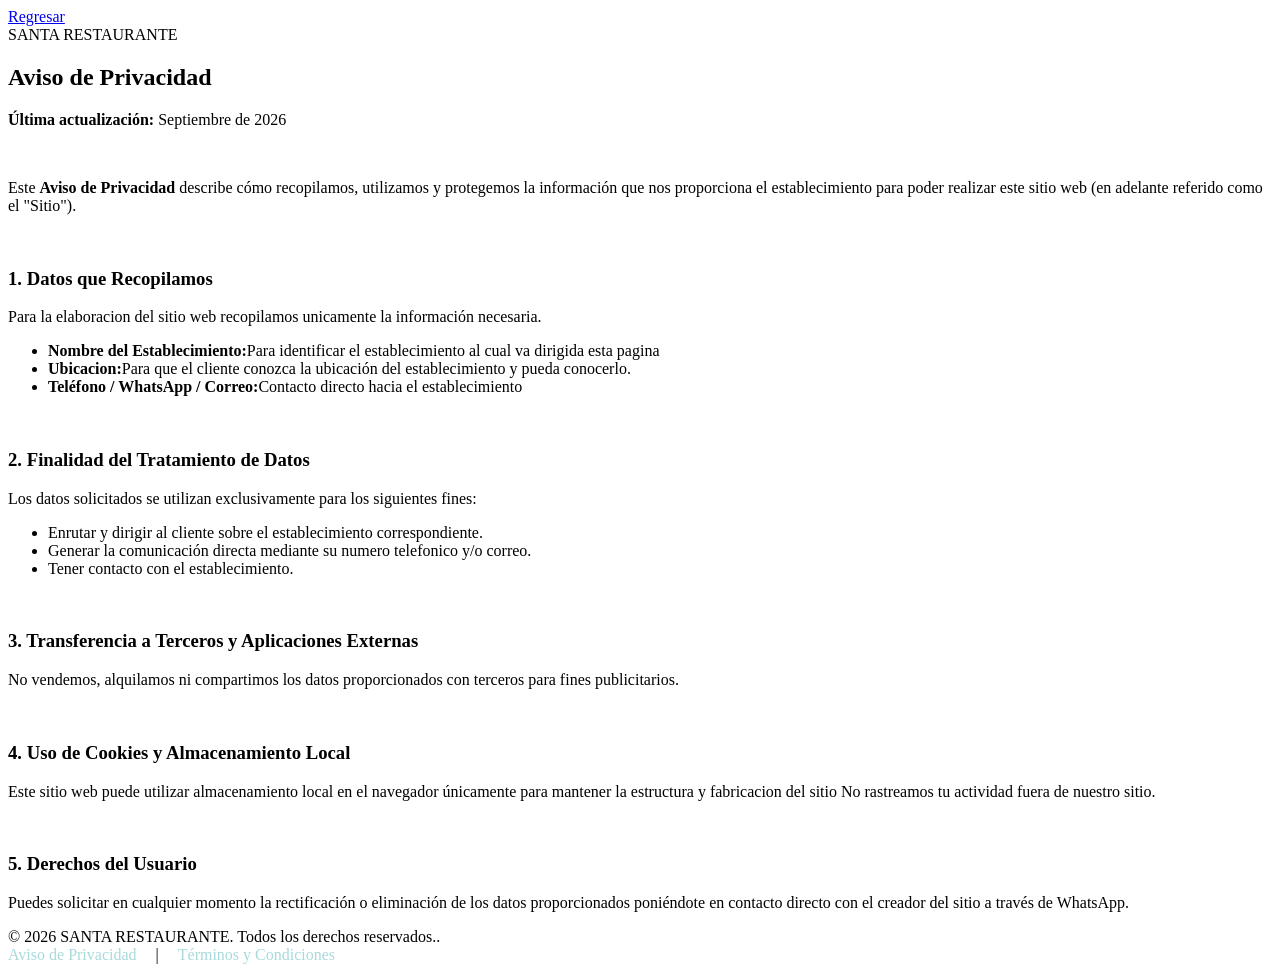
==== avisopri.html @ eaaebca8 "Add files via upload" ====
<!DOCTYPE html>
<html lang="es">
<head>
  <meta charset="UTF-8">
  <meta name="viewport" content="width=device-width, initial-scale=1.0">
  <title>Aviso de privacidad Santa Restaurante</title>

    <link rel="preconnect" href="https://fonts.googleapis.com">
  <link rel="preconnect" href="https://fonts.gstatic.com" crossorigin>
  <link href="https://fonts.googleapis.com/css2?family=Plus+Jakarta+Sans:wght@400;500;700&family=Shrikhand&display=swap" rel="stylesheet">
  <link href="styles1.css" rel="stylesheet">
  <link rel='stylesheet' href='https://cdn-uicons.flaticon.com/4.0.0/uicons-brands/css/uicons-brands.css'>
  <link rel='stylesheet' href='https://cdn-uicons.flaticon.com/4.0.0/uicons-thin-rounded/css/uicons-thin-rounded.css'>
  <link rel='stylesheet' href='https://cdn-uicons.flaticon.com/4.0.0/uicons-regular-straight/css/uicons-regular-straight.css'>
</head>
<body>

    <header>
       <a href="index.html" class="nav-contact-link1">Regresar</a>
       <div class="site-title">SANTA RESTAURANTE</div>
       
    </header>

  <main class="container-page">
    <section class="contact-section">
      <!-- INFORMACIÓN DE CONTACTO -->
      <div class="contact-info">
        <h1>Aviso de Privacidad</h1>
        

         <section id="aviso-privacidad">
    <div class="actualizacion">
    <p><strong>Última actualización:</strong> Septiembre de 2026</p>
    </div><br>

        <p>Este <strong>Aviso de Privacidad</strong> describe cómo recopilamos, utilizamos y protegemos la información que nos proporciona el establecimiento para poder realizar este sitio web (en adelante referido como el "Sitio").</p><br>


    <h3>1. Datos que Recopilamos</h3>
    <p>Para la elaboracion del sitio web recopilamos unicamente la información necesaria. </p>
    <ul>
        <li><strong>Nombre del Establecimiento:</strong>Para identificar el establecimiento al cual va dirigida esta pagina  </li>
        <li><strong>Ubicacion:</strong>Para que el cliente conozca la ubicación del establecimiento y pueda conocerlo. </li>
        <li><strong>Teléfono / WhatsApp / Correo:</strong>Contacto directo hacia el establecimiento</li>
        
    </ul><br>

    <h3>2. Finalidad del Tratamiento de Datos</h3>
    <p>Los datos solicitados se utilizan exclusivamente para los siguientes fines:</p>
    <ul>
        <li>Enrutar y dirigir al cliente sobre el establecimiento correspondiente.</li>
        <li>Generar la comunicación directa mediante su numero telefonico y/o correo.</li>
        <li>Tener contacto con el establecimiento.</li>
    </ul><br>

    <h3>3. Transferencia a Terceros y Aplicaciones Externas</h3>
    <p>No vendemos, alquilamos ni compartimos los datos proporcionados con terceros para fines publicitarios. </p><br>

    <h3>4. Uso de Cookies y Almacenamiento Local</h3>
    <p>Este sitio web puede utilizar almacenamiento local en el navegador únicamente para mantener la estructura y fabricacion del sitio No rastreamos tu actividad fuera de nuestro sitio.</p><br>

    <h3>5. Derechos del Usuario</h3>
    <p>Puedes solicitar en cualquier momento la rectificación o eliminación de los datos proporcionados poniéndote en contacto directo con el creador del sitio a través de  WhatsApp.</p>
</section>
    </section>
  </main>

  <!-- FOOTER -->
            <div class="copyright"> © 2026 SANTA RESTAURANTE. Todos los derechos reservados..<br>

              <a href="avisopri.html" style="color: #a8dadc; text-decoration: none; margin-right: 15px;">Aviso de Privacidad</a> | 
             <a href="terminos.html" style="color: #a8dadc; text-decoration: none; margin-left: 15px;">Términos y Condiciones</a>

              </p>

            </div>
        </div>
    

  <script src="script.js"></script>
</body>
</html>
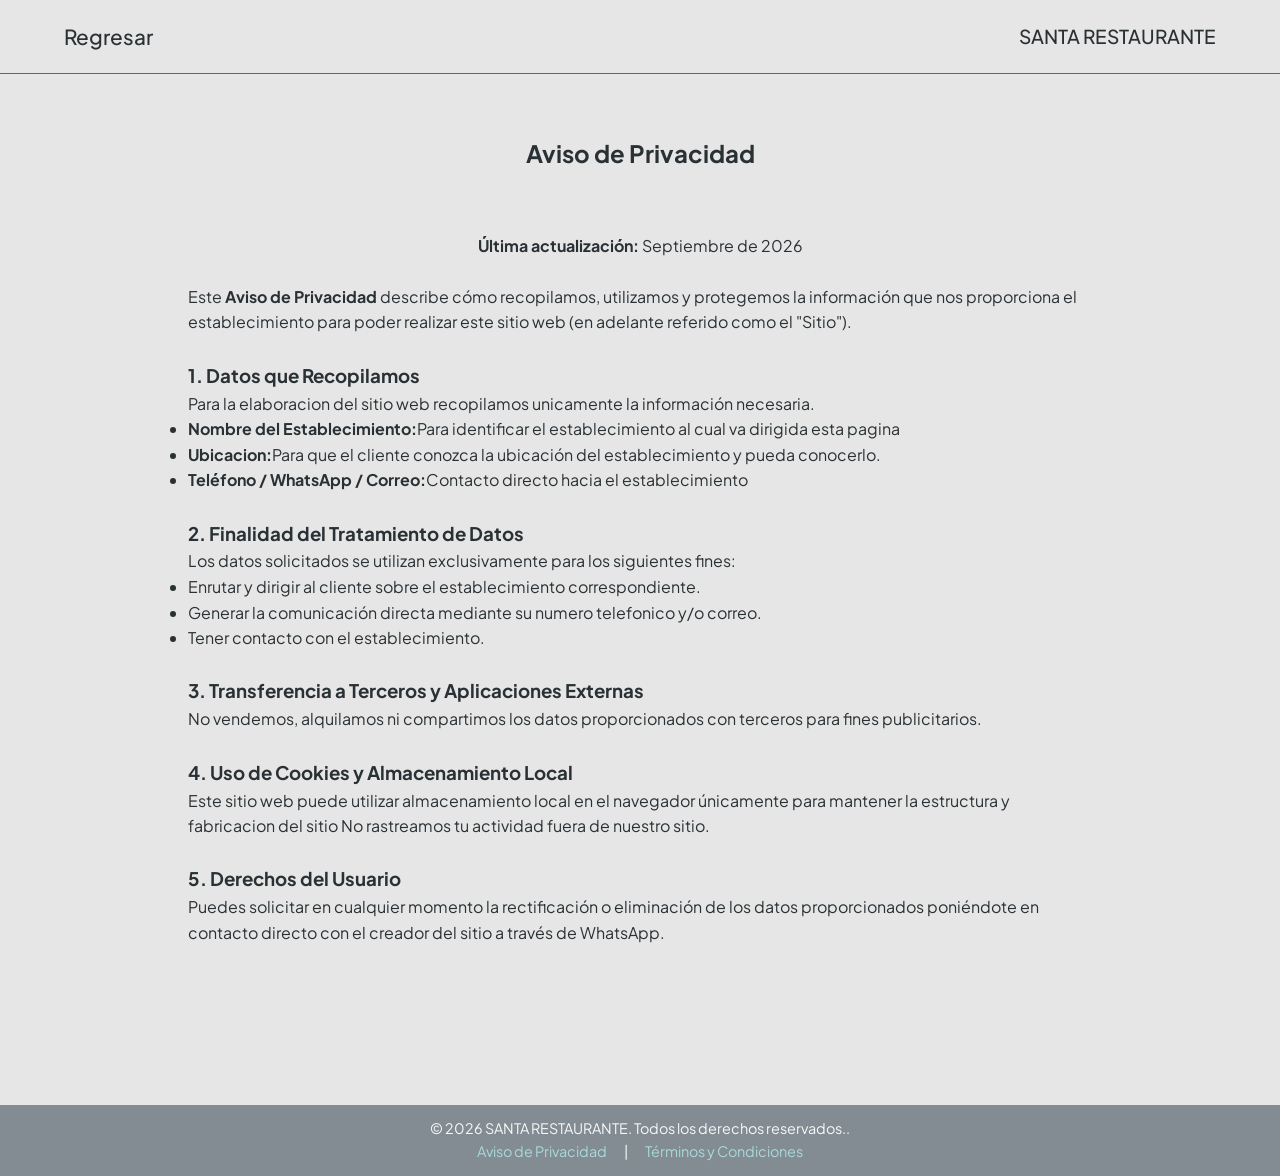
==== commit 296b9c44: "Update avisopri.html" ====
--- a/avisopri.html
+++ b/avisopri.html
@@ -8,7 +8,7 @@
     <link rel="preconnect" href="https://fonts.googleapis.com">
   <link rel="preconnect" href="https://fonts.gstatic.com" crossorigin>
   <link href="https://fonts.googleapis.com/css2?family=Plus+Jakarta+Sans:wght@400;500;700&family=Shrikhand&display=swap" rel="stylesheet">
-  <link href="styles1.css" rel="stylesheet">
+  <link href="styles.css" rel="stylesheet">
   <link rel='stylesheet' href='https://cdn-uicons.flaticon.com/4.0.0/uicons-brands/css/uicons-brands.css'>
   <link rel='stylesheet' href='https://cdn-uicons.flaticon.com/4.0.0/uicons-thin-rounded/css/uicons-thin-rounded.css'>
   <link rel='stylesheet' href='https://cdn-uicons.flaticon.com/4.0.0/uicons-regular-straight/css/uicons-regular-straight.css'>
@@ -79,4 +79,4 @@
 
   <script src="script.js"></script>
 </body>
-</html>+</html>
--- a/styles.css
+++ b/styles.css
@@ -0,0 +1,883 @@
+/* Variables de colores */
+:root {
+  --bg-silver: #E6E6E6;
+  --text-plum: #2A3135;
+  --accent-pink: #625A54;
+  --accent-yellow: #DFB228;
+  --accent-green: #C2CC87;
+  --accent-azul: #023EBA;
+  --border-color: #676663;
+  --text-white: #686666;
+  --text-muted: #bcbcbc;
+  --transition: all 0.3s cubic-bezier(0.25, 0.8, 0.25, 1);
+}
+
+* {
+  box-sizing: border-box;
+  margin: 0;
+  padding: 0;
+}
+
+body {
+  background-color: var(--bg-silver);
+  color: var(--text-plum);
+  font-family: 'Plus Jakarta Sans', sans-serif;
+  line-height: 1.6;
+  overflow-x: hidden; /* Evita desbordamientos en pantallas pequeñas */
+}
+
+/* Líneas decorativas adaptables */
+.pink-line, .pink-line1, .pink-line2 {
+  height: 3px;
+  background-color: var(--text-plum);
+  margin-bottom: 15px;
+  max-width: 100%;
+}
+
+.pink-line { width: 150px; }
+.pink-line1 { width: 250px; }
+.pink-line2 { width: 350px; }
+
+/* Tipografía Retro */
+.retro-title {
+  font-family: cursive;
+  color: var(--text-plum);
+  line-height: 1.5;
+  
+}
+
+/* Navegación Superior */
+header {
+  display: flex;
+  justify-content: space-between;
+  align-items: center;
+  padding: 20px 5%;
+  border-bottom: 1.5px solid var(--border-color);
+  flex-wrap: wrap;
+  gap: 15px;
+}
+
+header a {
+  color: var(--text-plum);
+  text-decoration: none;
+  font-size: 1.1rem;
+}
+
+.nav-contact-link1 {
+  color: var(--text-plum);
+  font-size: 1.3rem;
+  font-weight: 500;
+}
+
+header .site-title {
+  font-size: 1.2rem;
+  font-weight: 500;
+  text-align: center;
+}
+
+header .social-links {
+  display: flex;
+  gap: 15px;
+}
+
+.contact-info h1{
+  text-align: center;
+}
+
+.actualizacion {
+  text-align: center;
+}
+
+/* Secciones Generales */
+section {
+  padding: 60px 8%;
+}
+
+/* Sección Hero */
+.hero {
+  display: grid;
+  grid-template-columns: 1fr 1fr;
+  gap: 40px;
+  align-items: center;
+}
+
+.hero-left {
+  display: flex;
+  flex-direction: column;
+  gap: 25px;
+}
+
+.logo {
+  display: flex;
+  align-items: center;
+  gap: 15px;
+}
+
+.logo img {
+  width: 70px;
+  height: auto;
+}
+
+.hero-title h3 {
+  font-family: Arial Rounded MT Bold, sans-serif;
+  font-weight: 900;
+  font-size: 2.2rem;
+  line-height: 1;
+}
+
+.hero-title h2 {
+  font-family: Agency FB, sans-serif;
+  font-weight: lighter;
+  font-size: 2.5rem;
+  line-height: 1;
+}
+
+.hero-text-content {
+  display: flex;
+  flex-direction: column;
+  gap: 20px;
+}
+
+.hero-bio {
+  font-size: 1.1rem;
+  max-width: 450px;
+}
+
+.btn-contact {
+  display: inline-block;
+  background-color: var(--accent-pink);
+  color: white;
+  padding: 12px 35px;
+  border-radius: 30px;
+  text-decoration: none;
+  font-weight: bold;
+  width: fit-content;
+  text-transform: uppercase;
+  letter-spacing: 1px;
+  transition: transform 0.2s, background-color 0.2s;
+}
+
+.btn-contact:hover {
+  background-color: #cb6b8e;
+  transform: scale(1.03);
+}
+
+/* Imágenes Hero */
+.hero-gallery {
+  display: flex;
+  flex-direction: column;
+  gap: 20px;
+}
+
+.image-frame-rounded {
+  border-radius: 120px;
+  overflow: hidden;
+  width: 100%;
+  max-width: 450px;
+  height: 280px;
+  background-color: #ddd;
+}
+
+.contenedor-imagen, .contenedor-imagen1 {
+  position: relative;
+  display: block;
+  overflow: hidden;
+  width: 100%;
+  height: 100%;
+}
+
+.contenedor-imagen1 {
+  border-radius: 5px;
+}
+
+.contenedor-imagen img, .contenedor-imagen1 img {
+  width: 100%;
+  height: 100%;
+  object-fit: cover;
+  display: block;
+}
+
+.capa-sombra {
+  position: absolute;
+  top: 0;
+  left: 0;
+  width: 100%;
+  height: 100%;
+  background-color: rgba(0, 0, 0, 0.5);
+}
+
+.image-right {
+  border-radius: 20px;
+  overflow: hidden;
+  height: 550px;
+  width: 100%;
+}
+
+.image-right img {
+  width: 100%;
+  height: 100%;
+  object-fit: cover;
+}
+
+/* Sección Experiencia */
+.experience-section {
+  border-top: 1.5px solid var(--border-color);
+  display: grid;
+  grid-template-columns: 1fr 1fr;
+  gap: 40px;
+}
+
+.experience-title {
+  font-size: 3rem;
+  text-align: center;
+}
+
+.experience-grid {
+  display: grid;
+  grid-template-columns: 1fr 1fr;
+  gap: 25px;
+}
+
+.exp-item p {
+  font-size: 0.95rem;
+  opacity: 0.9;
+  line-height: 1.5;
+}
+
+/* Contenedor principal */
+.facilidades-section {
+    max-width: 1100px;
+    margin: 40px auto;
+    padding: 20px;
+    font-family: 'Segoe UI', Arial, sans-serif;
+    color: #2b2b2b;
+}
+
+/* Título de la sección */
+.facilidades-title {
+    text-align: center;
+    font-size: 2.2rem;
+    font-weight: 700;
+    margin-bottom: 40px;
+    color: #222222;
+}
+
+/* Grilla de 4 columnas */
+.facilidades-grid {
+    display: grid;
+    grid-template-columns: repeat(4, 1fr);
+    gap: 30px 20px;
+    align-items: center;
+}
+
+/* Elemento individual */
+.facilidad-item {
+    display: flex;
+    align-items: center;
+    gap: 15px;
+}
+
+/* Círculo para el icono */
+.icon-circle {
+    width: 55px;
+    height: 55px;
+    min-width: 55px;
+    border: 2px solid #222222;
+    border-radius: 50%;
+    display: flex;
+    justify-content: center;
+    align-items: center;
+    font-size: 1.2rem;
+    color: #222222;
+}
+
+/* Texto al lado del icono */
+.facilidad-item span {
+    font-size: 1.05rem;
+    line-height: 1.3;
+    font-weight: 500;
+    color: #333333;
+}
+
+/* Adaptabilidad a dispositivos móviles */
+@media (max-width: 900px) {
+    .facilidades-grid {
+        grid-template-columns: repeat(2, 1fr);
+    }
+}
+
+@media (max-width: 550px) {
+    .facilidades-grid {
+        grid-template-columns: 1fr;
+    }
+}
+
+/* Sección Menú */
+.menu-section {
+  border-top: 1.5px solid var(--border-color);
+}
+
+.menu-header-title {
+  margin-bottom: 30px;
+  border-bottom: 1.5px solid var(--text-plum);
+  padding-bottom: 15px;
+}
+
+.menu-header-title h2 {
+  font-size: 3.5rem;
+  text-align: right;
+  text-transform: uppercase;
+}
+
+.subtitulomenu {
+  font-size: 1rem;
+  text-align: right;
+}
+
+.precio {
+  font-size: 1.2rem;
+  font-weight: bold;
+  text-align: right;
+  margin-top: 5px;
+}
+
+.menu-columns {
+  display: grid;
+  grid-template-columns: 1fr 1fr;
+  gap: 40px;
+}
+
+.segundaseccion {
+  display: flex;
+  flex-direction: column;
+  gap: 20px;
+}
+
+.menu-category-title {
+  font-size: 1.5rem;
+  font-weight: 500;
+}
+
+.menu-category-title1 h2 {
+  font-size: 3rem;
+  font-weight: 500;
+  text-align: center;
+  line-height: 1.1;
+}
+
+.menu-item {
+  margin-bottom: 15px;
+}
+
+.menu-item1 {
+  display: flex;
+  justify-content: center;
+  margin: 25px 0;
+}
+
+.menu-item h3 {
+  font-family: Arial, sans-serif;
+  font-size: 1.1rem;
+  font-weight: 600;
+  margin-bottom: 4px;
+}
+
+.menu-item p {
+  font-weight: lighter;
+  font-size: 0.9rem;
+  color: var(--text-white);
+}
+
+.nota-mesero {
+  display: block;
+  margin-top: 4px;
+  font-size: 0.85rem;
+}
+
+.exp-card {
+  text-align: center;
+  width: 100%;
+  max-width: 350px;
+  border: 3px solid rgb(0, 0, 0);
+  padding: 15px;
+  border-radius: 4px;
+}
+
+/* Reseñas */
+.reseñas {
+  border-top: 1.5px solid var(--border-color);
+  padding: 80px 8%;
+}
+
+.opiniones-title {
+  text-align: center;
+  margin-bottom: 40px;
+}
+
+.opiniones-title h3 {
+  font-size: 1.5rem;
+  letter-spacing: 2px;
+}
+
+.opiniones-title h2 {
+  font-size: 3rem;
+}
+
+.contenedor-opiniones {
+  display: grid;
+  grid-template-columns: repeat(auto-fit, minmax(280px, 1fr));
+  gap: 28px;
+  margin-bottom: 40px;
+}
+
+.opiniones {
+  background: white;
+  border-radius: 18px;
+  padding: 25px;
+  box-shadow: 0 10px 25px rgba(0,0,0,.08);
+  transition: transform 0.3s;
+}
+
+.opiniones:hover {
+  transform: translateY(-8px);
+}
+
+.estrellas {
+  color: #f4bf18;
+  font-size: 1.4rem;
+  margin-bottom: 15px;
+}
+
+.opiniones p {
+  color: #444;
+  line-height: 1.5;
+  margin-bottom: 20px;
+  font-size: 0.95rem;
+}
+
+.opiniones strong {
+  color: #0b2d5b;
+  font-size: 1.1rem;
+}
+
+.btn-resena-container {
+  text-align: center;
+}
+
+.btn-resena {
+  display: inline-flex;
+  align-items: center;
+  justify-content: center;
+  gap: 12px;
+  padding: 16px 28px;
+  background: #5e615ebd;
+  color: #ffffff;
+  font-size: 1.1rem;
+  font-weight: 700;
+  border-radius: 12px;
+  text-decoration: none;
+  transition: 0.35s;
+  box-shadow: 0 8px 20px rgba(0,0,0,.15);
+}
+
+.btn-resena:hover {
+  background: #5e615ee0;
+  color: white;
+  transform: translateY(-5px);
+}
+
+/* Footer */
+footer {
+  background-color: #3E3E3E;
+  padding-top: 1px;
+  border-radius: 10px 10px 0 0;
+}
+
+        .footer-box {
+            background-color: #3E3E3E;
+            
+            padding: 40px;
+            margin-top: 1px;
+            margin-bottom: 1px;
+        }
+
+        .footer-grid {
+            display: grid;
+            grid-template-columns:repeat(2,1fr);
+            gap: 40px;
+            margin-bottom: 30px;
+            align-items: flex-start;
+        } 
+
+        .footer-grid h3{
+            color:white;
+            font-size: 1.8rem;
+            
+        }        
+
+.info-contacto {
+  width: 90%;
+  max-width: 1400px;
+  margin: auto;
+  display: grid;
+  grid-template-columns: 1fr 1fr;
+  gap: 45px;
+  align-items: start;
+}
+
+.info-contacto h2 {
+  color: white;
+  font-size: 1.8rem;
+}
+
+.subtitulo {
+  color: var(--text-muted);
+  margin-bottom: 25px;
+  font-size: 0.95rem;
+}
+
+.contact-list {
+  list-style: none;
+  display: flex;
+  flex-direction: column;
+  gap: 20px;
+  margin-bottom: 40px;
+}
+
+.contact-list li {
+  display: flex;
+  gap: 15px;
+  align-items: flex-start;
+}
+
+.contact-list .icon {
+  font-size: 1.2rem;
+}
+
+.contact-list strong {
+  display: block;
+  font-size: 0.75rem;
+  letter-spacing: 1.5px;
+  color: #f7f6f5;
+  margin-bottom: 4px;
+}
+
+.contact-list p {
+  color: #E3E3E3;
+  font-size: 0.88rem;
+  line-height: 1.5;
+}
+
+.ubicacion {
+  width: 100%;             /* Asegura que la sección no supere a su contenedor */
+  max-width: 100%;
+  box-sizing: border-box;
+}
+
+.ubicacion h2 {
+  font-size: 1.8rem;
+  margin-bottom: 20px;
+}
+
+.overlay-mapa {
+  position: relative;
+  width: 100%;             /* Se adapta al 100% en pantallas móviles */
+  max-width: 500px;        /* Límite máximo para pantallas de escritorio */
+  height: 280px;           /* Altura en escritorio */
+  background: rgba(8, 43, 88, 0.65);
+  border-radius: 15px;
+  overflow: hidden;
+  margin: 0 auto;          /* Centra el mapa si sobra espacio */
+}
+
+.mapa {
+  position: relative;
+  display: block;
+  width: 100%;
+  height: 100%;
+  border-radius: 15px;
+  overflow: hidden;
+  cursor: pointer;
+  transition: opacity 0.4s, transform 0.4s;
+}
+
+.mapa img {
+  width: 100%;
+  height: 100%;
+  object-fit: cover;      /* Mantiene la proporción de la imagen sin deformarla */
+  display: block;
+  transition: transform 0.5s;
+}
+
+.mapa:hover img {
+  transform: scale(1.08);
+}
+.copyright {
+  margin-top: 40px;
+  text-align: center;
+  padding: 12px;
+  background: #828C92;
+  color: #f8f8f8;
+  font-size: 0.9rem;
+}
+
+/* ===================================================
+   DISEÑO RESPONSIVO (MEDIA QUERIES)
+   =================================================== */
+/* Reducción de altura automática en teléfonos para no romper la pantalla */
+@media (max-width: 768px) {
+  .overlay-mapa {
+    height: 220px;        /* Altura adaptada para móviles */
+  }
+
+  .ubicacion h2 {
+    font-size: 1.5rem;    /* Tamaño de título adaptable */
+    text-align: left;
+  }
+}
+
+@media (max-width: 480px) {
+  .mapa {
+    height: 180px;        /* Altura aún más cómoda para teléfonos muy pequeños */
+  }
+}
+
+/* Tablets y Pantallas Medianas (max 992px) */
+@media (max-width: 992px) {
+  section {
+    padding: 50px 5%;
+  }
+
+  .hero {
+    grid-template-columns: 1fr;
+    gap: 30px;
+  }
+
+  .image-right {
+    height: 400px;
+  }
+
+  .experience-section {
+    grid-template-columns: 1fr;
+    gap: 25px;
+  }
+
+  .experience-title {
+    font: size 2.2rem;
+  
+  .info-contacto {
+    grid-template-columns: 1fr;
+    gap: 35px;
+  }
+}
+
+/* Teléfonos y Dispositivos Pequeños (max 768px) */
+@media (max-width: 768px) {
+  header {
+    flex-direction: column;
+    justify-content: center;
+    text-align: center;
+  }
+
+  .hero-title h3 {
+    font-size: 1.8rem;
+  }
+
+  .hero-title h2 {
+    font-size: 2rem;
+  }
+
+  .image-frame-rounded {
+    height: 220px;
+    border-radius: 60px;
+  }
+
+  .image-right {
+    height: 300px;
+  }
+
+  .experience-grid {
+    grid-template-columns: 1fr;
+  }
+
+  .menu-columns {
+    grid-template-columns: 1fr;
+    gap: 30px;
+  }
+
+  .menu-header-title h2 {
+    font-size: 2.5rem;
+    text-align: center;
+  }
+
+  .subtitulomenu, .precio {
+    text-align: center;
+  }
+
+  .pink-line, .pink-line1, .pink-line2 {
+    width: 100%;
+  }
+
+  .opiniones-title h2 {
+    font-size: 2.2rem;
+  }
+
+  .btn-contact {
+    width: 100%;
+    text-align: center;
+  }
+}
+}
+
+@media (max-width: 900px) {
+    .container {
+        padding: 0 16px;
+    }
+
+    /* Navegación Móvil */
+    .nav-links {
+        position: fixed;
+        top: 0;
+        left: -100%;
+        width: 80%;
+        height: 100vh;
+        background-color: var(--primary-green);
+        flex-direction: column;
+        justify-content: center;
+        align-items: center;
+        gap: 25px;
+        z-index: 200;
+        box-shadow: 5px 0 15px rgba(0,0,0,0.3);
+        transition: var(--transition);
+    }
+
+    .nav-links.active {
+        left: 0;
+    }
+
+    .menu-toggle {
+        display: block;
+        color: var(--blanco);
+        z-index: 201;
+    }
+
+    /* Ajustes Sección Hero */
+    .hero-container {
+        grid-template-columns: 1fr;
+        gap: 30px;
+        text-align: center;
+    }
+
+    .hero-title {
+        font-size: 2.2rem;
+    }
+
+    .hero-description {
+        margin: 0 auto 20px auto;
+    }
+
+    .hero-botones {
+        align-items: center;
+        width: 100%;
+    }
+
+    .btn-amarillo, .btn-azul {
+        width: 80%;
+    }
+
+    .hero-badges {
+        width: 100%;
+        flex-direction: column;
+        gap: 10px;
+        padding: 15px;
+    }
+
+    /* Grillas a 1 columna */
+    .features-grid,
+    .popular-items-grid,
+    .recommend-grid,
+    .beans-banner,
+    .footer-grid {
+        grid-template-columns: 1fr;
+        gap: 20px;
+    }
+
+    .beans-features {
+        flex-direction: column;
+        gap: 10px;
+    }
+}
+
+/* Pantallas Pequeñas / Teléfonos (máx. 600px) */
+@media (max-width: 600px) {
+    /* Ajustes Encabezado y Logo */
+    .logo h2 {
+        font-size: 28px;
+        line-height: 28px;
+    }
+
+    .logo-text span {
+        font-size: 18px;
+    }
+
+    .logo-img {
+        height: 50px;
+    }
+
+    .header-banner {
+        height: 120px;
+        margin-bottom: 20px;
+    }
+
+    /* Tipografías y Espaciados */
+    .hero-title {
+        font-size: 1.8rem;
+    }
+
+    .titulo h2 {
+        font-size: 45px;
+    }
+
+    .titulo h3 {
+        font-size: 1.5rem;
+    }
+
+    /* Tarjetas Adaptables */
+    .food-card {
+        flex-direction: column;
+        text-align: center;
+    }
+
+    .food-img {
+        width: 100%;
+        height: 150px;
+    }
+
+    .food-bottom {
+        justify-content: space-around;
+        width: 100%;
+        margin-top: 10px;
+    }
+
+    /* Reubicación Botón WhatsApp en móvil */
+    .whatsapp-float-btn {
+        left: 20px;
+        bottom: 20px;
+        padding: 10px;
+        border-radius: 50%;
+    }
+
+    .whatsapp-float-btn i {
+        font-size: 2rem;
+    }
+
+    .footer-box {
+        padding: 20px;
+    }
+
+    .footer-bottom {
+        flex-direction: column;
+        gap: 15px;
+        text-align: center;
+    }
+}
